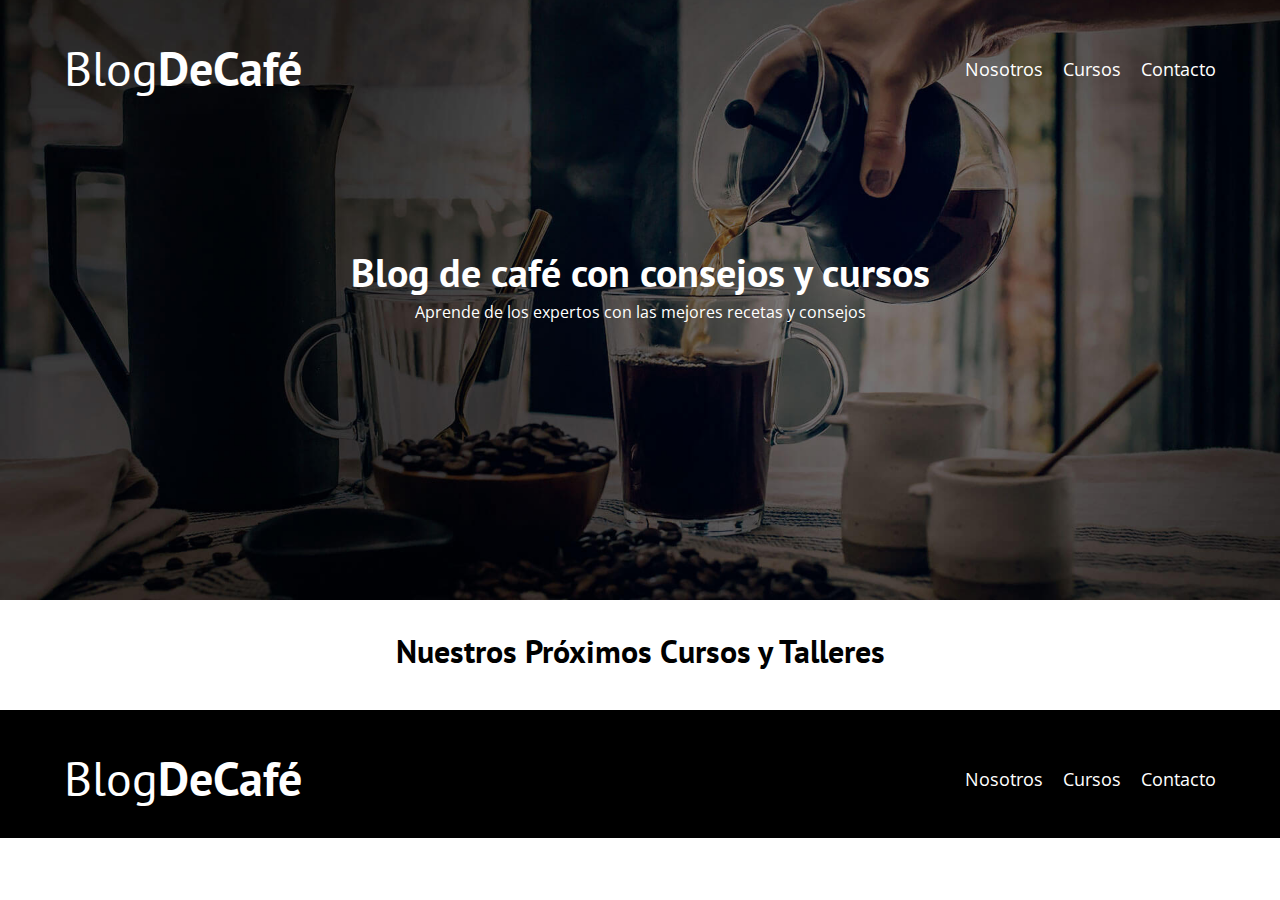
==== cursos.html @ df60774f "Continuar punto 91" ====
<!DOCTYPE html>
<html lang="es">

<head>
    <meta charset="UTF-8">
    <meta http-equiv="X-UA-Compatible" content="IE=edge">
    <meta name="viewport" content="width=device-width, initial-scale=1.0">
    <title>BlogDeCafé</title>
    <link rel="stylesheet" href="./css/normalize.css">
    <link rel="stylesheet" href="./css/style.css">
</head>

<body>

    <header class="header">

        <div class="contenedor">
            <div class="barra">
                <a href="./index.html" class="logo">
                    <h1 class="logo__nombre no-margin centrar-texto">Blog<span class="logo__bold">DeCafé</span></h1>
                </a>

                <nav class="navegacion">
                    <a href="./nosotros.html" class="navegacion__enlace">Nosotros</a>
                    <a href="./cursos.html" class="navegacion__enlace">Cursos</a>
                    <a href="./contacto.html" class="navegacion__enlace">Contacto</a>
                </nav>
            </div>
        </div>

        <div class="header__texto">
            <h2 class="no-margin">Blog de café con consejos y cursos</h2>
            <p class="no-margin">Aprende de los expertos con las mejores recetas y consejos</p>
        </div>
    </header>

    <main class="contenedor">
        <h3 class="centrar-texto">Nuestros Próximos Cursos y Talleres</h3>


    </main>

    <footer class="footer">
        <div class="contenedor">
            <div class="barra">
                <a href="./index.html" class="logo">
                    <h1 class="logo__nombre no-margin centrar-texto">Blog<span class="logo__bold">DeCafé</span></h1>
                </a>

                <nav class="navegacion">
                    <a href="./nosotros.html" class="navegacion__enlace">Nosotros</a>
                    <a href="./cursos.html" class="navegacion__enlace">Cursos</a>
                    <a href="./contacto.html" class="navegacion__enlace">Contacto</a>
                </nav>
            </div>
        </div>
    </footer>

</body>

</html>
---- css/style.css ----
@import url('https://fonts.googleapis.com/css2?family=Open+Sans&family=PT+Sans:wght@400;700&display=swap');

:root {
    --fuenteHeading: 'PT Sans', sans-serif;
    --fuenteParrafos: 'Open Sans', sans-serif;
    --primario: #784d3c;
    --blanco: #ffffff;
    --gris: #e1e1e1;
    --negro: #000000;
}

html {
    box-sizing: border-box;
    font-size: 62.5%;
}

*,
*:before,
*:after {
    box-sizing: inherit;
}

body {
    font-family: var(--fuenteParrafos);
    font-size: 1.6rem;
    line-height: 2;
}

/*** Globales ***/

.contenedor {
    /*max-width: 120rem;
    width: 90%;*/           
    width: min(90%, 120rem);
    margin: 0 auto;
}

a {
    text-decoration: none;
}

h1, h2, h3, h4 {
    font-family: var(--fuenteHeading);
    line-height: 1.2;
}

h1 {
    font-size: 4.8rem;
}

h2 {
    font-size: 4rem;
}

h3 {
    font-size: 3.2rem;
}

h4 {
    font-size: 2.8rem;
}

img {
    max-width: 100%;
}

/*** Utilidades ***/

.no-margin {
    margin: 0;
}

.no-padding {
    padding: 0;
}

.centrar-texto {
    text-align: center;
}

/*** Header ***/

.header {
    background-image: url(../img/banner.jpg);
    height: 60rem;
    background-repeat: no-repeat;
    background-size: cover;
    background-position: center center;
}

.header__texto {
    text-align: center;
    color: var(--blanco);
    margin-top: 5rem;
}

@media (min-width: 768px) {
    .header__texto {
        margin-top: 15rem;
    }
}

.barra {
    padding-top: 4rem;
}

@media (min-width: 768px) {
    .barra {
        display: flex;
        justify-content: space-between;
        align-items: center;
    }
}

.logo {
    color: var(--blanco);
}

.logo__nombre {
    font-weight: 400;
}

.logo__bold {
    font-weight: 700;
}

@media (min-width: 768px) {
    .navegacion {
        display: flex;
        gap: 2rem;
    }
}

.navegacion__enlace {
    display: block;
    text-align: center;
    font-size: 1.8rem;
    color: var(--blanco);
}

/*** Blog ***/

@media (min-width: 768px) {
    .contenido-principal {
        display: grid;
        grid-template-columns: 2fr 1fr;
        column-gap: 4rem;
    }
}

.entrada {
    border-bottom: 1px solid var(--gris);
    margin-bottom: 2rem;
}

.entrada:last-of-type {
    border-bottom: none;
    margin-bottom: 0;
}

.boton {
    display: block;
    font-family: var(--fuenteHeading);
    color: var(--blanco);
    text-align: center;
    padding: 1rem 3rem;
    font-size: 1.8rem;
    text-transform: uppercase;
    font-weight: 700;
    margin-bottom: 2rem;
}

@media (min-width: 768px) {
    .boton {
        display: inline-block;
    }
}

.boton--primario {
    background-color: var(--negro);
}

.boton--secundario {
    background-color: var(--primario);
}

.cursos {
    list-style: none;
}

.widget-curso {
    border-bottom: 1px solid var(--gris);
    margin-bottom: 2rem;
}

.widget-curso:last-of-type {
    border: none;
    margin-bottom: 0;
}

.widget-curso__label {
    font-family: var(--fuenteHeading);
    font-weight: 700;
}

.widget-curso__info {
    font-weight: 400;
}

.widget-curso__label,
.widget-curso__info {
    font-size: 2rem;
}

/*** Footer ***/

.footer {
    background-color: var(--negro);
    padding-bottom: 3rem;
    margin-top: 4rem;
}

/*** Sobre Nosotros ***/

@media (min-width: 768px) {
    .sobre-nosotros {
        display: grid;
        grid-template-columns: repeat(2, 1fr);
        column-gap: 2rem;
    }
}

/*** Cursos ***/
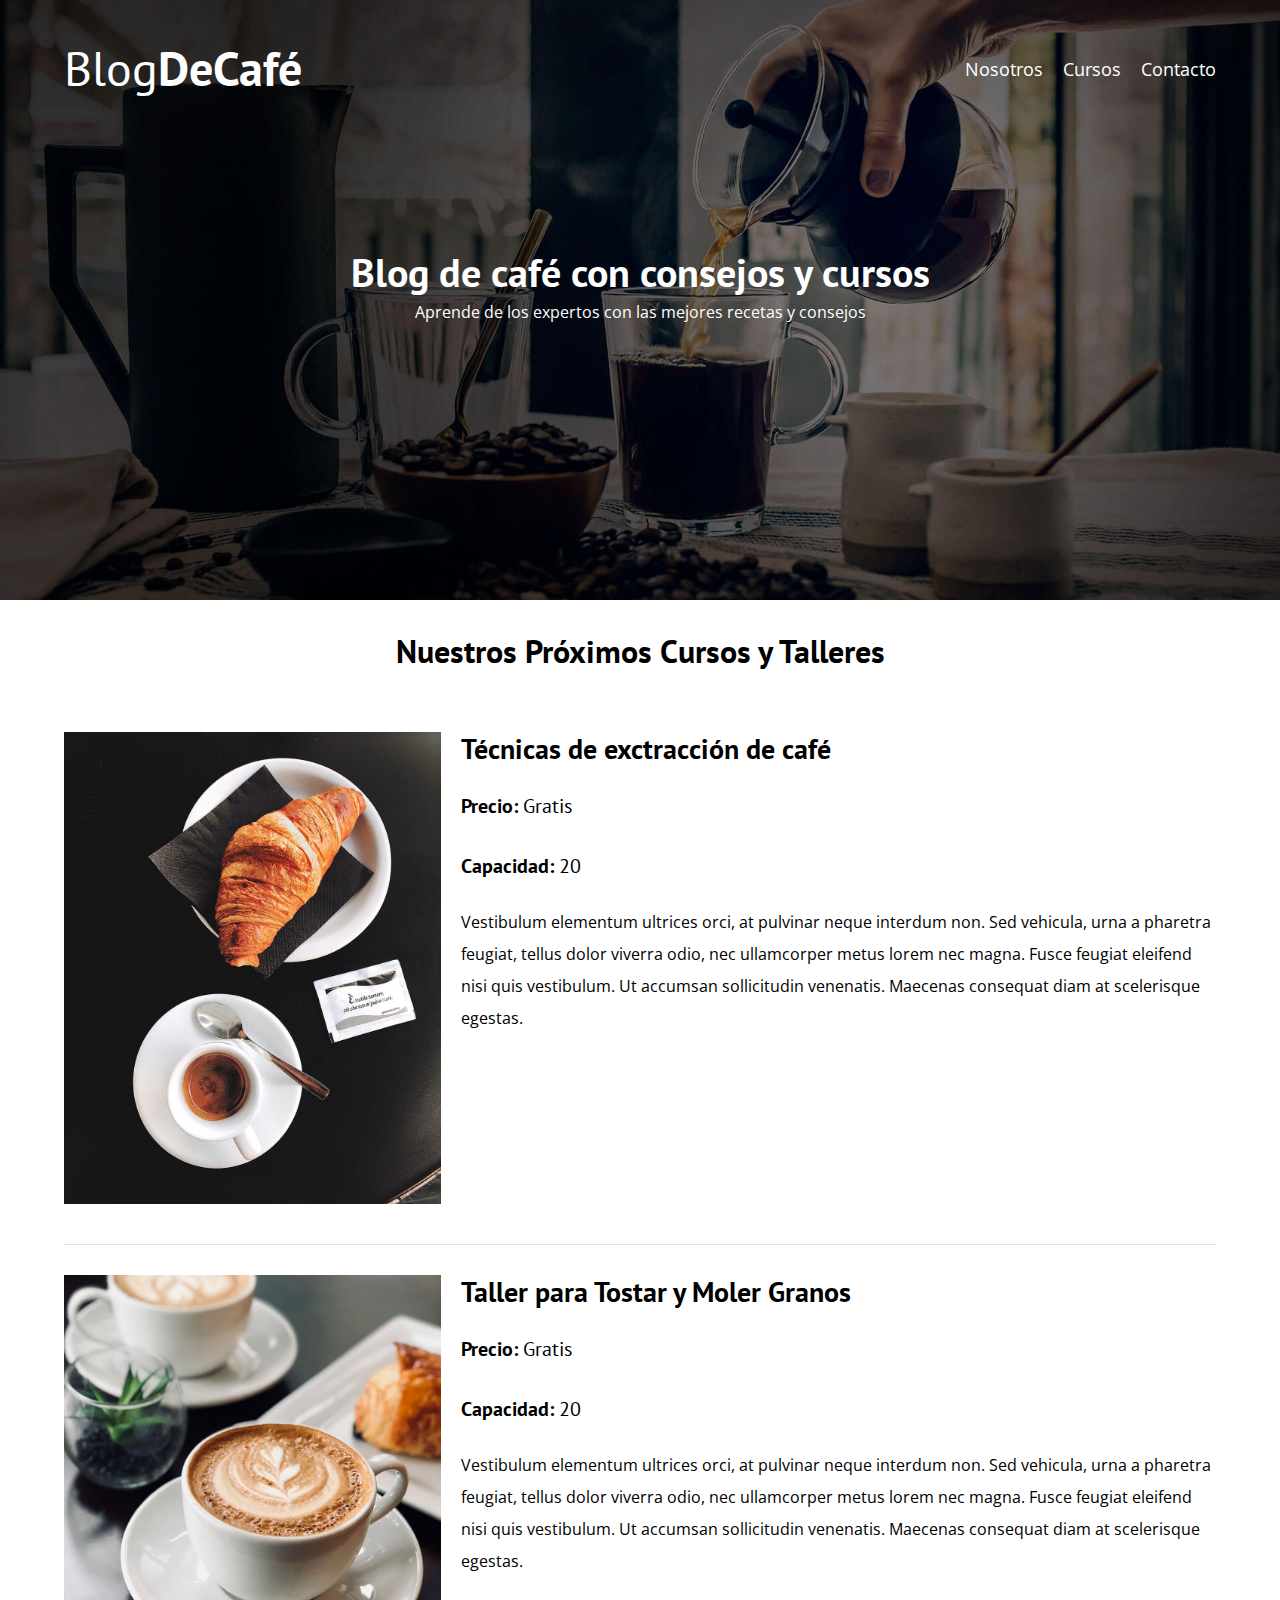
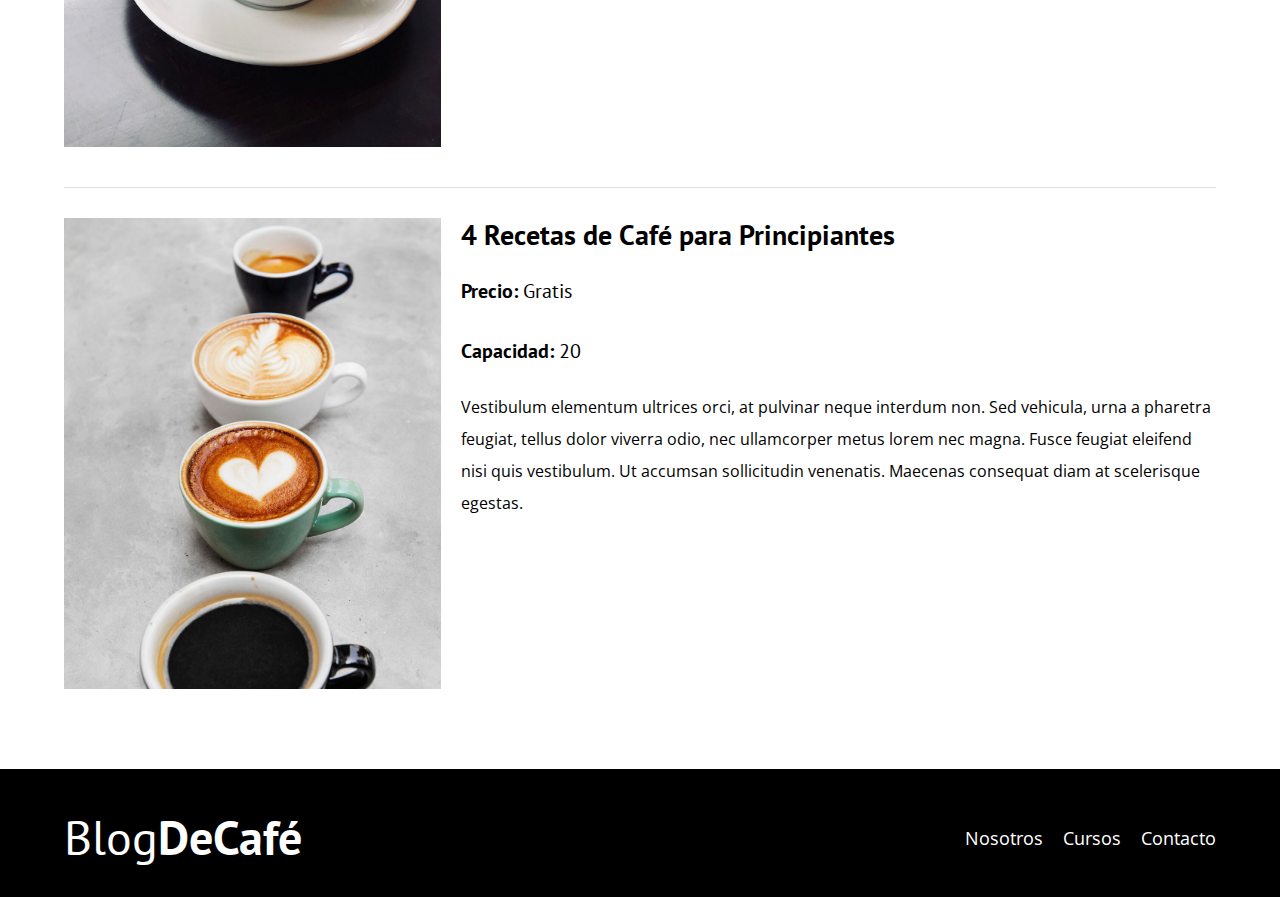
==== commit ef7bda50: "fin de proyecto" ====
--- a/cursos.html
+++ b/cursos.html
@@ -6,6 +6,7 @@
     <meta http-equiv="X-UA-Compatible" content="IE=edge">
     <meta name="viewport" content="width=device-width, initial-scale=1.0">
     <title>BlogDeCafé</title>
+    <link rel="icon" type="image/x-icon" href="./img/taza-caliente.png">
     <link rel="stylesheet" href="./css/normalize.css">
     <link rel="stylesheet" href="./css/style.css">
 </head>
@@ -37,6 +38,71 @@
     <main class="contenedor">
         <h3 class="centrar-texto">Nuestros Próximos Cursos y Talleres</h3>
 
+        <div class="curso">
+            <div class="curso__imagen">
+                <img src="./img/curso1.jpg" alt="Imagen curso">
+            </div>
+
+            <div class="curso__informacion">
+                <h4 class="no-margin">Técnicas de exctracción de café</h4>
+                <p class="curso__label">Precio:
+                    <span class="curso__info">Gratis</span>
+                </p>
+                <p class="curso__label">Capacidad:
+                    <span class="curso__info">20</span>
+                </p>
+                <p class="curso__descripcion">
+                    Vestibulum elementum ultrices orci, at pulvinar neque interdum non. Sed vehicula, urna a pharetra
+                    feugiat, tellus dolor viverra odio, nec ullamcorper metus lorem nec magna. Fusce feugiat eleifend
+                    nisi quis vestibulum. Ut accumsan sollicitudin venenatis. Maecenas consequat diam at scelerisque
+                    egestas.
+                </p>
+            </div> <!--.curso__informacion-->
+        </div>  <!--.curso-->
+
+        <div class="curso">
+            <div class="curso__imagen">
+                <img src="./img/curso2.jpg" alt="Imagen curso">
+            </div>
+
+            <div class="curso__informacion">
+                <h4 class="no-margin">Taller para Tostar y Moler Granos</h4>
+                <p class="curso__label">Precio:
+                    <span class="curso__info">Gratis</span>
+                </p>
+                <p class="curso__label">Capacidad:
+                    <span class="curso__info">20</span>
+                </p>
+                <p class="curso__descripcion">
+                    Vestibulum elementum ultrices orci, at pulvinar neque interdum non. Sed vehicula, urna a pharetra
+                    feugiat, tellus dolor viverra odio, nec ullamcorper metus lorem nec magna. Fusce feugiat eleifend
+                    nisi quis vestibulum. Ut accumsan sollicitudin venenatis. Maecenas consequat diam at scelerisque
+                    egestas.
+                </p>
+            </div> <!--.curso__informacion-->
+        </div>  <!--.curso-->
+
+        <div class="curso">
+            <div class="curso__imagen">
+                <img src="./img/curso3.jpg" alt="Imagen curso">
+            </div>
+
+            <div class="curso__informacion">
+                <h4 class="no-margin">4 Recetas de Café para Principiantes</h4>
+                <p class="curso__label">Precio:
+                    <span class="curso__info">Gratis</span>
+                </p>
+                <p class="curso__label">Capacidad:
+                    <span class="curso__info">20</span>
+                </p>
+                <p class="curso__descripcion">
+                    Vestibulum elementum ultrices orci, at pulvinar neque interdum non. Sed vehicula, urna a pharetra
+                    feugiat, tellus dolor viverra odio, nec ullamcorper metus lorem nec magna. Fusce feugiat eleifend
+                    nisi quis vestibulum. Ut accumsan sollicitudin venenatis. Maecenas consequat diam at scelerisque
+                    egestas.
+                </p>
+            </div> <!--.curso__informacion-->
+        </div>  <!--.curso-->
 
     </main>
 
--- a/css/style.css
+++ b/css/style.css
@@ -168,12 +168,17 @@
     text-transform: uppercase;
     font-weight: 700;
     margin-bottom: 2rem;
+    border: none;
 }
 
 @media (min-width: 768px) {
     .boton {
         display: inline-block;
     }
+}
+
+.boton:hover {
+    cursor: pointer;
 }
 
 .boton--primario {
@@ -232,3 +237,69 @@
 
 /*** Cursos ***/
 
+.curso {
+    padding: 3rem 0;
+    border-bottom: 1px solid var(--gris);
+}
+
+@media (min-width: 768px) {
+    .curso {
+        display: grid;
+        grid-template-columns: 1fr 2fr;
+        column-gap: 2rem;
+    }
+}
+
+.curso:last-of-type {
+    border: none;
+}
+
+.curso__label { /* Esto tambien puede ir arriba para ahorrarnos codigo */
+    font-family: var(--fuenteHeading);
+    font-weight: 700;
+}
+
+.curso__info { /* Esto tambien puede ir arriba para ahorrarnos codigo */
+    font-weight: 400;
+}
+
+.curso__label,
+.curso__info { /* Esto tambien puede ir arriba para ahorrarnos codigo */
+    font-size: 2rem;
+}
+
+/*** Contacto ***/
+
+.contacto-bg {
+    background-image: url(../img/contacto.jpg);
+    background-size: cover;
+    background-repeat: no-repeat;
+    height: 40rem;
+}
+
+.formulario {
+    background-color: var(--blanco);
+    margin: -5rem auto 0 auto;
+    width: 95%;
+    padding: 5rem;
+}
+
+.campo {
+    display: flex;
+    margin-bottom: 2rem;
+}
+
+.campo__label {
+    flex: 0 0 9rem;
+    text-align: right;
+    padding-right: 2rem;
+}
+
+.campo__field {
+    flex: 1;
+    border: 1px solid var(--gris);
+}
+
+.campo__field--textarea {
+    height: 20rem;
+}